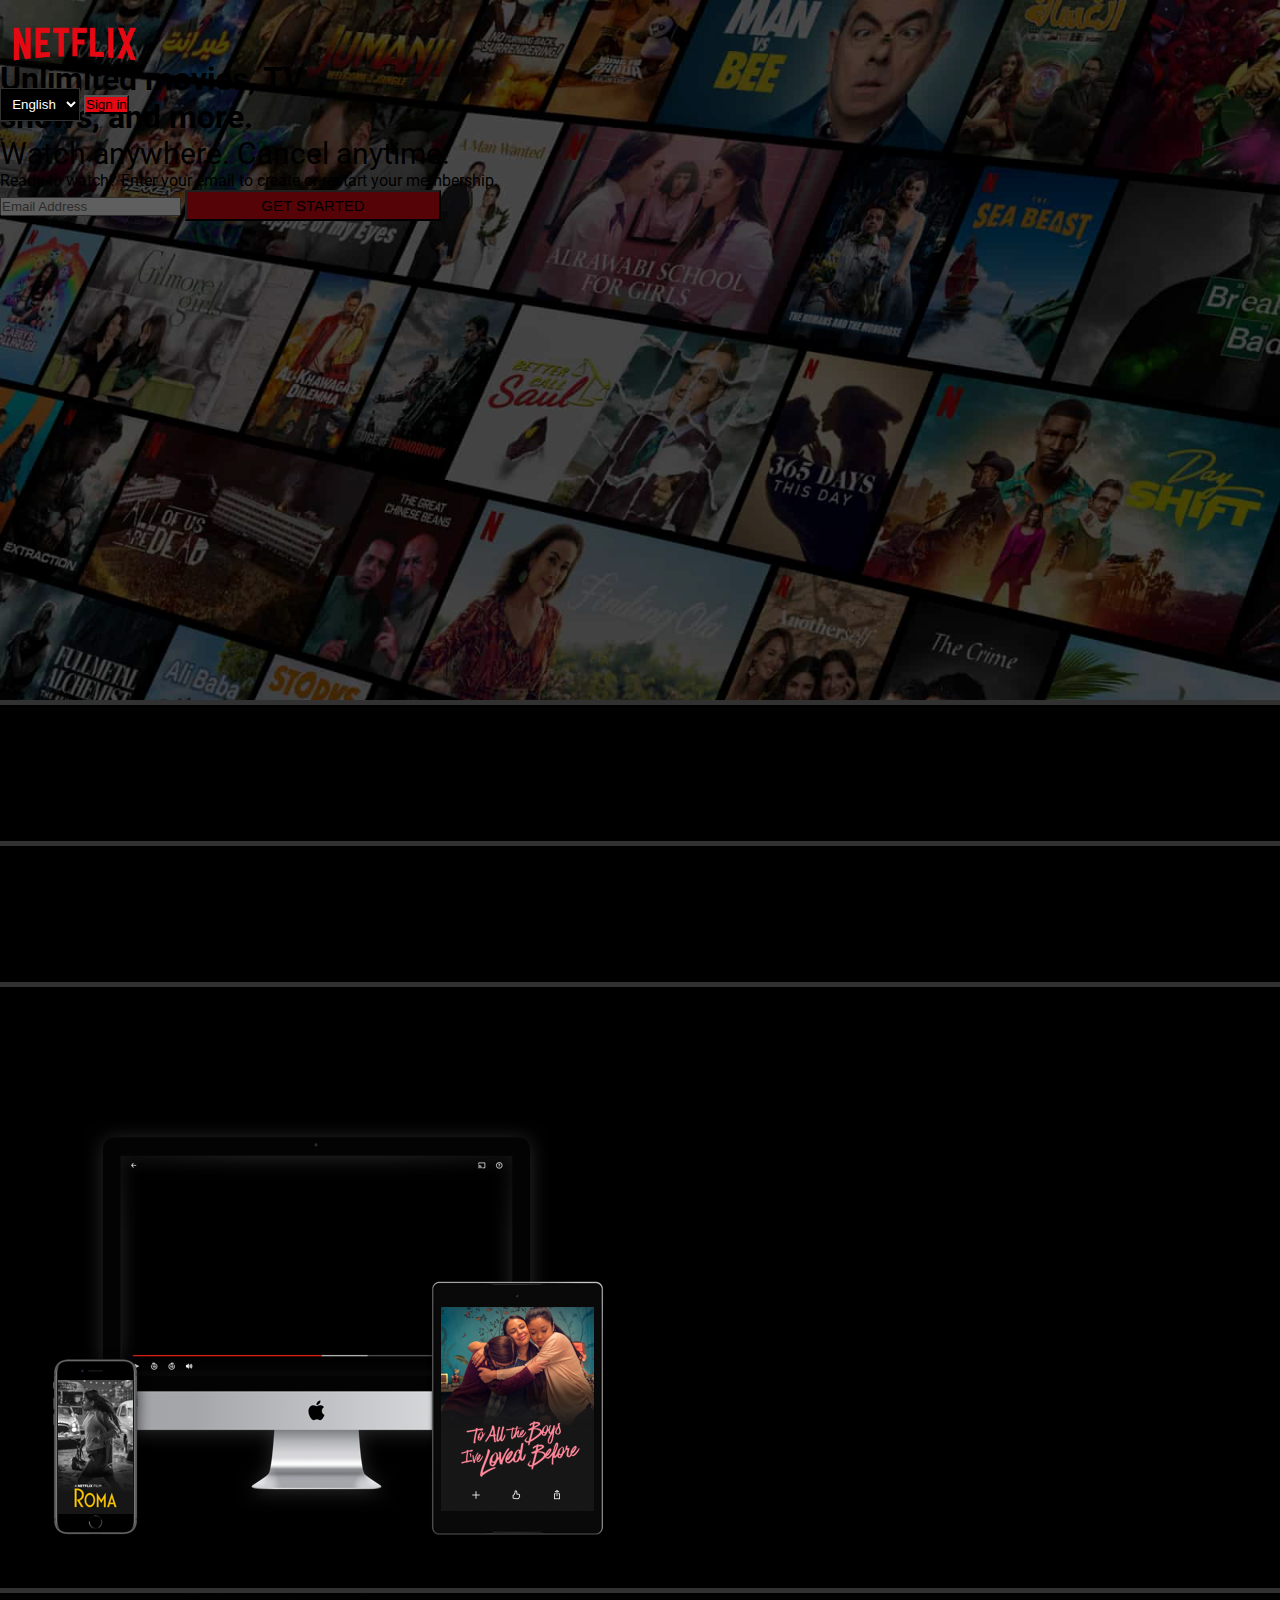
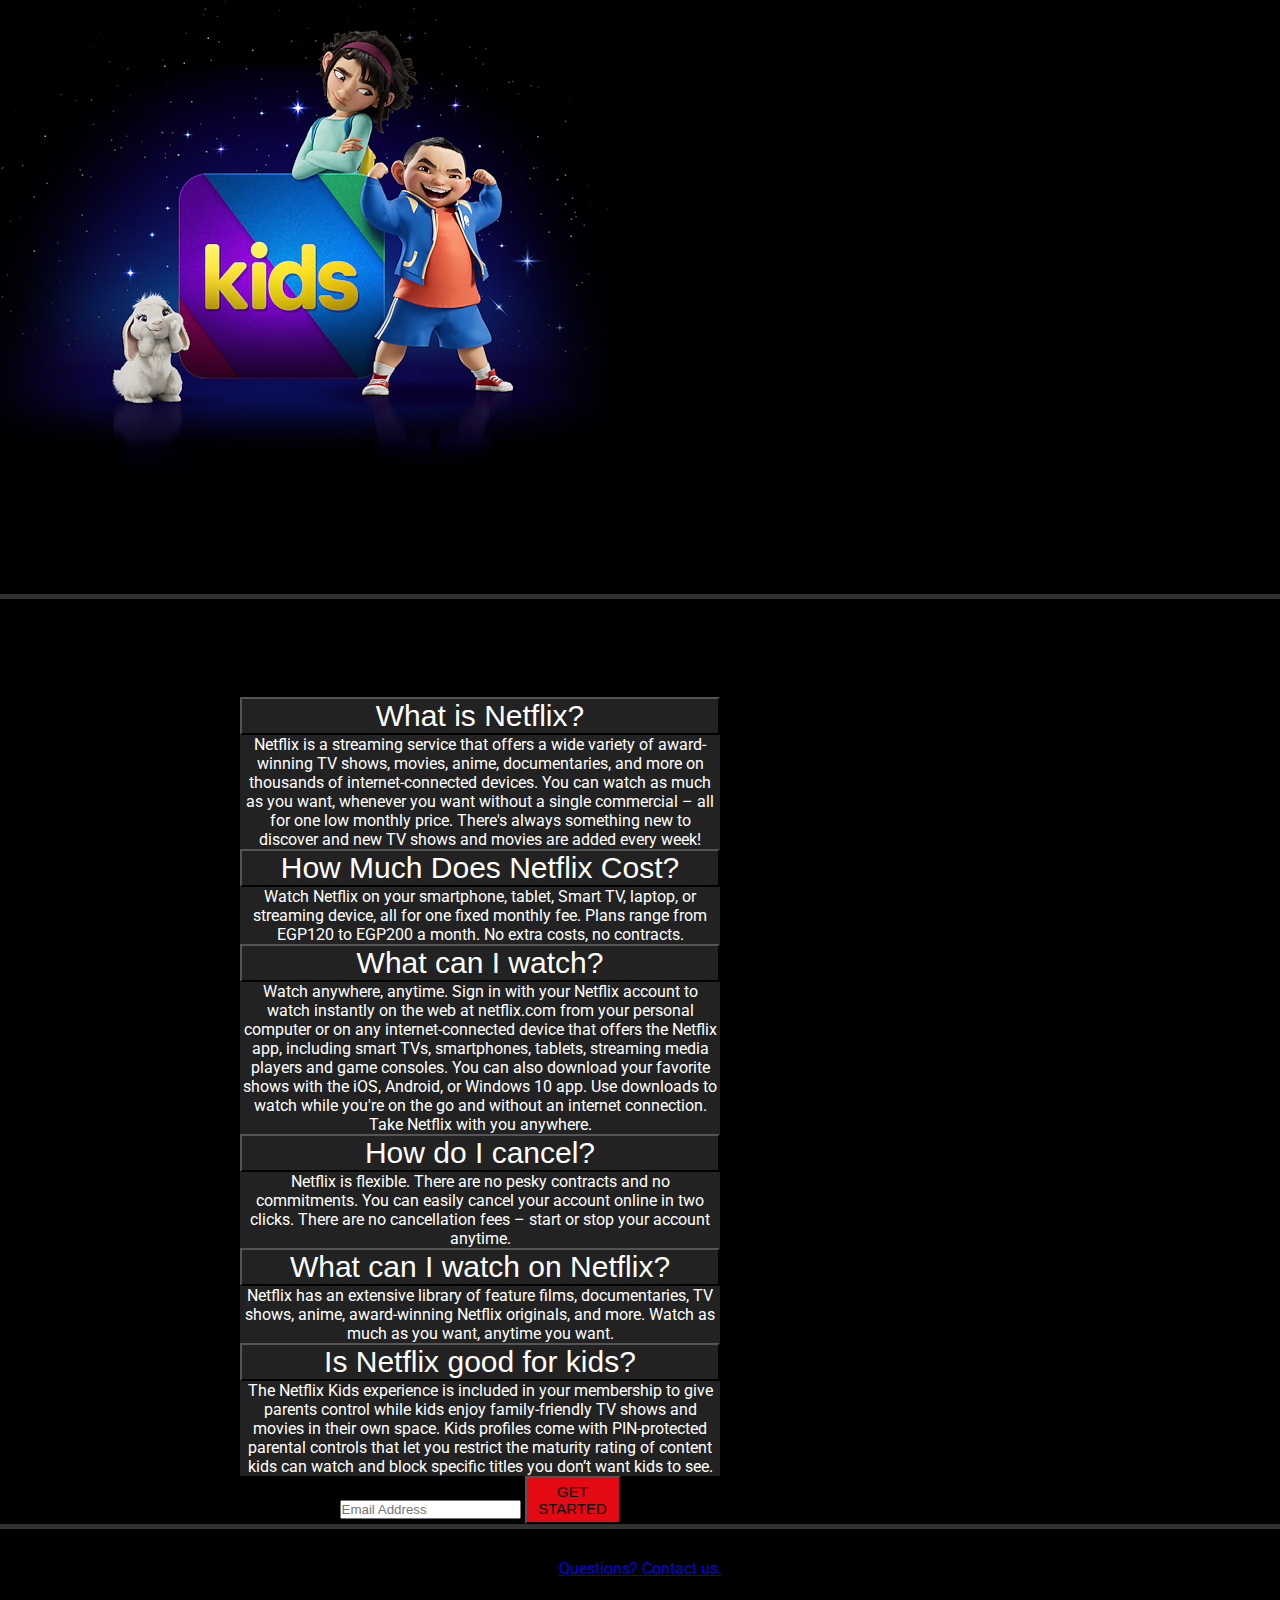
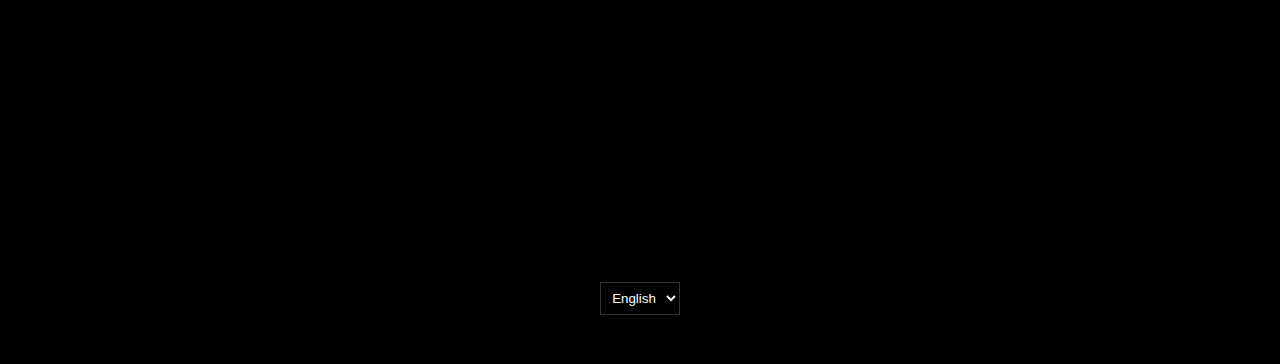
==== index.html @ c43eadc7 "Netflix" ====
<!DOCTYPE html>
<html lang="en">

<head>
    <meta charset="UTF-8">
    <meta http-equiv="X-UA-Compatible" content="IE=edge">
    <meta name="viewport" content="width=device-width, initial-scale=1.0">
    <title>Netflix</title>
    <link rel="stylesheet" href="https://cdn.jsdelivr.net/npm/bootstrap@4.6.2/dist/css/bootstrap.min.css"
        integrity="sha384-xOolHFLEh07PJGoPkLv1IbcEPTNtaed2xpHsD9ESMhqIYd0nLMwNLD69Npy4HI+N" crossorigin="anonymous">
    <link rel="stylesheet" href="css/main.css">
    <link rel="stylesheet" href="style.css">
    <link rel="shortcut icon" href="netflix_logo_icon_170919.ico" type="image/x-icon">
    <link rel="stylesheet" href="https://cdn.jsdelivr.net/npm/bootstrap@5.2.0/dist/css/bootstrap.min.css"
        integrity="sha384-gH2yIJqKdNHPEq0n4Mqa/HGKIhSkIHeL5AyhkYV8i59U5AR6csBvApHHNl/vI1Bx" crossorigin="anonymous">
</head>

<body>
    <header class="bg-transparent">
        <nav class="navbar nav h-100 d-flex">
            <a href="index.html"><img src="assets/netflix_PNG32.png" class="navbar-brand nav-item" alt=""></a>
            <div class="list d-flex">
                <select class="ui-select medium m-2" id="lang-switcher-header-select" tabindex="0"
                    placeholder="lang-switcher">
                    <option value="/eg/" data-language="ar" data-country="EG" lang="ar">العربية</option>
                    <option selected="" value="/eg-en/" data-language="en" data-country="EG" lang="en">English</option>
                </select>
                <button class="btn btn-danger red h-25 mt-2">Sign in</button>
            </div>
        </nav>
    </header>
    <section class="d-flex first align-content-center justify-content-center align-items-center">
        <div class="dim"></div>
        <div class="container position-absolute mt-5 w-100 justify-content-center align-items-center">
            <h1 class="text-white display-4 m-auto  text-center col-8">
                Unlimited movies, TV <br> shows, and more.
            </h1>
            <p class="text-white text m-auto text-center col-8">Watch anywhere. Cancel anytime.</p>
            <p class="text-white mt-5 text-center">Ready to watch? Enter your email to create or restart your
                membership.</p>
            <form action="signup.html" class="form-check d-flex w-50 m-auto">
                <input type="search" class="input-group w-75 p-3 m-auto" placeholder="Email Address" required>
                <button class="btn red btn2 search btn-danger w-25 text-center">GET STARTED</button>
            </form>
        </div>
    </section>
    <section class="d-flex sec second align-content-center justify-content-center align-items-center">
        <div class="d-flex child align-items-center">
            <div class="m-5">
                <h1 class="text-white display-4">Enjoy on your TV.</h1>
                <p class="text-white">Watch on Smart TVs, Playstation, Xbox, Chromecast, Apple TV, Blu-ray players, and
                    more.</p>
            </div>
            <div class="container video w-50">
                <video class="our-story-card-video position-absolute m-auto" data-uia="our-story-card-video" autoplay=""
                    playsinline="" muted="" loop="">
                    <source
                        src="https://assets.nflxext.com/ffe/siteui/acquisition/ourStory/fuji/desktop/video-tv-0819.m4v"
                        type="video/mp4">
                </video>
                <img class="m-auto img-fluid position-relative"
                    src="https://assets.nflxext.com/ffe/siteui/acquisition/ourStory/fuji/desktop/tv.png"
                    class="img-fluid position-relative" alt="">
            </div>
        </div>
    </section>
    <section class="d-flex sec align-content-center justify-content-center align-items-center">
        <img class="img-fluid"
            src="https://assets.nflxext.com/ffe/siteui/acquisition/ourStory/fuji/desktop/mobile-0819.jpg" alt="">
        <div class="sec">
            <h1 class="text-white">Download your shows to watch offline.</h1>
            <p class="text-white">Save your favorites easily and always have something to watch.</p>
        </div>
    </section>
    <section class="d-flex sec align-content-center justify-content-center align-items-center">
        <div>
            <h1 class="text-white">Watch everywhere.</h1>
            <p class="text-white">Stream unlimited movies and TV shows on your phone, tablet, laptop, and TV without
                paying more.</p>
        </div>
        <img src="/assets/device-pile.png" alt="" class="img-fluid">
    </section>
    <section class="d-flex sec align-content-center justify-content-center align-items-center">
        <img src="/assets/AAAABfpnX3dbgjZ-Je8Ax3xn0kXehZm_5L6-xe6YSTq_ucht9TI5jwDMqusWZKNYT8DfGudD0_wWVVTFLiN2_kaQJumz2iivUWbIbAtF.png"
            alt="" class="img-fluid">
        <div>
            <h1 class="text-white">Create profiles for kids.</h1>
            <p class="text-white">Send kids on adventures with their favorite characters in a space made just for
                them—free with your membership.</p>
        </div>
    </section>
    <section class="d-flex sec acc flex-column align-content-center justify-content-center align-items-center">
        <h1 class="text-center mt-5 text-white">Frequently Asked Questions</h1>
        <div class="accordion mt-5 accordion-flush" id="accordionFlushExample">
            <div class="accordion-item">
                <h2 class="accordion-header" id="flush-headingOne">
                    <button class="accordion-button collapsed" type="button" data-bs-toggle="collapse"
                        data-bs-target="#flush-collapseOne" aria-expanded="false" aria-controls="flush-collapseOne">
                        What is Netflix?
                    </button>
                </h2>
                <div id="flush-collapseOne" class="accordion-collapse collapse" aria-labelledby="flush-headingOne"
                    data-bs-parent="#accordionFlushExample">
                    <div class="accordion-body">Netflix is a streaming service that offers a wide variety of award-winning TV shows, movies, anime, documentaries, and more on thousands of internet-connected devices.

                        You can watch as much as you want, whenever you want without a single commercial – all for one low monthly price. There's always something new to discover and new TV shows and movies are added every week!</div>
                </div>
            </div>
            <div class="accordion-item">
                <h2 class="accordion-header" id="flush-headingTwo">
                    <button class="accordion-button collapsed" type="button" data-bs-toggle="collapse"
                        data-bs-target="#flush-collapseTwo" aria-expanded="false" aria-controls="flush-collapseTwo">
                    How Much Does Netflix Cost?
                    </button>
                </h2>
                <div id="flush-collapseTwo" class="accordion-collapse collapse" aria-labelledby="flush-headingTwo"
                    data-bs-parent="#accordionFlushExample">
                    <div class="accordion-body">Watch Netflix on your smartphone, tablet, Smart TV, laptop, or streaming device, all for one fixed monthly fee. Plans range from EGP120 to EGP200 a month. No extra costs, no contracts.</div>
                </div>
            </div>
            <div class="accordion-item">
                <h2 class="accordion-header" id="flush-headingThree">
                    <button class="accordion-button collapsed" type="button" data-bs-toggle="collapse"
                        data-bs-target="#flush-collapseThree" aria-expanded="false" aria-controls="flush-collapseThree">
                        What can I watch?
                    </button>
                </h2>
                <div id="flush-collapseThree" class="accordion-collapse collapse" aria-labelledby="flush-headingThree"
                    data-bs-parent="#accordionFlushExample">
                    <div class="accordion-body">Watch anywhere, anytime. Sign in with your Netflix account to watch instantly on the web at netflix.com from your personal computer or on any internet-connected device that offers the Netflix app, including smart TVs, smartphones, tablets, streaming media players and game consoles.

                        You can also download your favorite shows with the iOS, Android, or Windows 10 app. Use downloads to watch while you're on the go and without an internet connection. Take Netflix with you anywhere.</div>
                </div>
            </div>
            <div class="accordion-item">
                <h2 class="accordion-header" id="flush-headingThree">
                    <button class="accordion-button collapsed" type="button" data-bs-toggle="collapse"
                        data-bs-target="#flush-collapseThree" aria-expanded="false" aria-controls="flush-collapseThree">
                    How do I cancel?
                    </button>
                </h2>
                <div id="flush-collapseThree" class="accordion-collapse collapse" aria-labelledby="flush-headingThree"
                    data-bs-parent="#accordionFlushExample">
                    <div class="accordion-body">Netflix is flexible. There are no pesky contracts and no commitments. You can easily cancel your account online in two clicks. There are no cancellation fees – start or stop your account anytime.</div>
            </div>
        </div>
        <div class="accordion-item">
            <h2 class="accordion-header" id="flush-headingThree">
                <button class="accordion-button collapsed" type="button" data-bs-toggle="collapse"
                    data-bs-target="#flush-collapseThree" aria-expanded="false" aria-controls="flush-collapseThree">
                What can I watch on Netflix?
                </button>
            </h2>
            <div id="flush-collapseThree" class="accordion-collapse collapse" aria-labelledby="flush-headingThree"
                data-bs-parent="#accordionFlushExample">
                <div class="accordion-body">Netflix has an extensive library of feature films, documentaries, TV shows, anime, award-winning Netflix originals, and more. Watch as much as you want, anytime you want.</div>
    </div>
</div>
<div class="accordion-item">
    <h2 class="accordion-header" id="flush-headingThree">
        <button class="accordion-button collapsed" type="button" data-bs-toggle="collapse"
            data-bs-target="#flush-collapseThree" aria-expanded="false" aria-controls="flush-collapseThree">
        Is Netflix good for kids?
        </button>
    </h2>
    <div id="flush-collapseThree" class="accordion-collapse collapse" aria-labelledby="flush-headingThree"
        data-bs-parent="#accordionFlushExample">
        <div class="accordion-body">The Netflix Kids experience is included in your membership to give parents control while kids enjoy family-friendly TV shows and movies in their own space.

            Kids profiles come with PIN-protected parental controls that let you restrict the maturity rating of content kids can watch and block specific titles you don’t want kids to see.</div>
    </div>
    <div class="mt-5 mb-5">
    <form action="#" class="form-check d-flex w-100 m-auto">
        <input type="search" class="input-group w-100 p-3 m-auto" placeholder="Email Address">
        <button class="btn red btn2 search btn-danger w-50 text-center">GET STARTED</button>
    </form>    </div>
</section>
<footer class="d-flex m-0 row justify-content-center align-items-center align-content-center">
        <a href="#" class="mt-5 text-white text-decoration-none text-center">Questions? Contact us.</a>
        <div class="d-flex flex-row justify-content-center align-items-center align-content-center mt-5">
        <div class="overflow-hidden">
            <ul class="text-white">
                <li>FAQ</li>
                <li>Investor Relation</li>
                <li>Privacy</li>
                <li>Speed Test</li>
            </ul>
        </div>
        <div>
            <ul class="text-white">
                <li>FAQ</li>
                <li>Investor Relation</li>
                <li>Privacy</li>
                <li>Speed Test</li>
            </ul>
        </div>
        <div>
            <ul class="text-white">
                <li>FAQ</li>
                <li>Investor Relation</li>
                <li>Privacy</li>
                <li>Speed Test</li>
            </ul>
        </div>
        <div>
            <ul class="text-white">
                <li>FAQ</li>
                <li>Investor Relation</li>
                <li>Privacy</li>
                <li>Speed Test</li>
            </ul>
        </div>
    </div>
    <div class="mx-5">
        <select class="ui-select medium m-2" id="lang-switcher-header-select" tabindex="0"
        placeholder="lang-switcher">
        <option value="/eg/" data-language="ar" data-country="EG" lang="ar">العربية</option>
        <option selected="" value="/eg-en/" data-language="en" data-country="EG" lang="en">English</option>
    </select>
    
        <p>Netflix Egypt</p>
    </div>

</footer>
    <script src="https://cdn.jsdelivr.net/npm/jquery@3.5.1/dist/jquery.slim.min.js"
        integrity="sha384-DfXdz2htPH0lsSSs5nCTpuj/zy4C+OGpamoFVy38MVBnE+IbbVYUew+OrCXaRkfj"
        crossorigin="anonymous"></script>
    <script src="https://cdn.jsdelivr.net/npm/popper.js@1.16.1/dist/umd/popper.min.js"
        integrity="sha384-9/reFTGAW83EW2RDu2S0VKaIzap3H66lZH81PoYlFhbGU+6BZp6G7niu735Sk7lN"
        crossorigin="anonymous"></script>
    <script src="https://cdn.jsdelivr.net/npm/bootstrap@5.2.0/dist/js/bootstrap.min.js"></script>
    <script src="https://cdn.jsdelivr.net/npm/bootstrap@4.6.2/dist/js/bootstrap.min.js"
        integrity="sha384-+sLIOodYLS7CIrQpBjl+C7nPvqq+FbNUBDunl/OZv93DB7Ln/533i8e/mZXLi/P+"
        crossorigin="anonymous"></script>
</body>

</html>
---- css/main.css ----
@import url('https://fonts.googleapis.com/css2?family=Roboto:wght@500&display=swap');
*{
    margin: 0;
    padding: 0;
}
body{
    background-color: black !important;
    font-family: 'Roboto', sans-serif;}
header{
    width: 100%;
    height: 50px;
    position: absolute !important;
    z-index: 1;
}
nav{
    height: 100% !important;
    width: 100%;
    position: absolute !important;
}
.navbar-brand{
    max-width: 150px !important;
}
.first{
    background-image: url("/assets/EG-en-20220822-popsignuptwoweeks-perspective_alpha_website_small.jpg") !important;
    background-size: cover !important;
    background-attachment:fixed !important;
    height: 700px !important;
    width: 100% !important;
    position: relative !important;
    border-bottom: solid 2px rgb(29, 29, 29);
}
section{
    border-bottom: 5px solid rgb(49, 49, 49) !important;

}
.ui-select{
    background-color: black !important;
    text-align: center;
    color: white;
    padding: 7px;
    border: 1px solid rgb(49, 49, 49);
}
.dim{
    background-color: rgba(0, 0, 0, 0.628) !important;
    width: 100% ;
    height: 100%;
    position: absolute;
}
.text{
    font-size: 30px;
}
.search{
    font-size: 15px;
    padding: 5px;
    width: 20%;
}
.red{
    background-color: #e50914;
}
.btn-danger{
    background-color: #e50914 !important; 
}
footer{
    overflow: hidden !important;
}
footer ul{
    overflow: hidden !important;
}
.our-story-card-video{
    margin: 0 auto;
    position: absolute;
    display: flex !important;
    justify-self: center !important;
    align-self: center !important;
    width: 43%;
    height: 45%;
}
@media (max-width:850px) {
    /* .first{
        flex-direction: column;
        font-size: 10px !important;
    } */
    .first h1{
        font-size: 25px !important;
        width: 100% !important;
    }
    .btn2{
        font-size: 10px !important;
        width: 60px !important;
    }
    form{
        font-size: 10px !important;
    }
    .child{
        display: flex !important;
        flex-direction: column !important;
        width: 100%;
    }
    .img-fluid{
        max-width: 200px !important;
    }
    .our-story-card-video{
        height: auto;
    }
    .second{
        display: flex;
        flex-direction: column !important;
        font-size: 20px !important;
    }
    .display-4{
        font-size: 20px !important;
    }
    .sec{
        padding: 10px;
        flex-direction: column;
        text-align: center;
    }
    .sec h1{
        font-size: 20px !important;
    }
    .sec p{
        font-size: 10px !important;
    }
    .accordion-button{
        font-size: 10px !important;
        width: 100% !important;

    }
    .accordion{
        font-size: 10px !important;
        width: 100% !important;
    }
    .accordion-header,.accordion-item{
        font-size: 10px !important;
    }
    .acc{
        width: 100% !important;
    }
    footer{
        overflow: hidden !important;
        margin: 0 !important;
    }
}
.accordion{
    width: 75% !important;
    background-color: black !important;
}
.accordion-item{
    width: 50% !important;
    text-align: center !important;
    margin: auto !important;
    background-color: black !important;
}
.accordion-header{
    background-color: black !important;
}
.accordion-button{
    background-color: rgb(34, 34, 34) !important;
    color: white !important;
    font-size: 30px !important;
    width: 100% !important;
}
.accordion-body{
    color: white !important;
    background-color: rgb(34, 34, 34) !important;
}
.h25{
    height: 100px !important;
    position: relative !important;
}
.firstx{
    background-size: cover !important;
    background-attachment:fixed !important;
    width: 100% !important;
    height: 530px !important;
    position: relative !important;
    border-bottom: solid 2px rgb(29, 29, 29);  
}
.display-6{
    font-size: 20px !important;
}
.display-7{
    font-size: 18px !important;
}
.next{
    font-size: 30px !important;
}
.payment{
    font-size: 30px !important;
}
.payment input{
    padding: 15px !important;
    margin: 10px;
    font-size: 17px !important;
}
.display-8{
    font-size: 10px !important;
}

img {
    max-width: 100%;
  }
  
  h1 {
    padding-top: 60px;  
  }
  
  .wrapper {
    margin: 0;
    padding: 0;
  }
  
  /* HEADER */
  header {
    padding: 20px 20px 0 20px;
    position: fixed;
    top: 0;
    display: grid;  
    grid-gap:5px;
    grid-template-columns: 1fr 4fr 1fr;
    grid-template-areas: 
     "nt mn mn sb . . . "; 
    background-color: var(--primary);
    width: 100%;
    margin-bottom: 0px;  
  }
  
  .netflixLogo {
    grid-area: nt;
    object-fit: cover;
    width: 100px;
    max-height: 100%;
    
    padding-left: 30px;
    padding-top: 0px;  
  }
  
  .netflixLogo img {  
    height: 35px;     
  }
  
  #logo {
    color: #E50914;  
    margin: 0; 
    padding: 0; 
  }
  
  
  .main-nav {
    grid-area: mn;
    padding: 0 30px 0 20px;
  }
  
  .main-nav a {
    color: var(--light);
    text-decoration: none;
    margin: 5px;  
  }
  
  .main-nav a:hover {
    color: var(--dark);
  }
  
  .sub-nav {
    grid-area: sb;
    padding: 0 40px 0 40px;
  }
  
  .sub-nav a {
    color: var(--light);
    text-decoration: none;
    margin: 5px;
  }
  
  .sub-nav a:hover {
    color: var(--dark);
  }
  
  
  /* MAIN CONTIANER */
  .main-container {
    padding: 50px;
  }
  
  .box {
    display: grid;
    grid-gap: 20px;
    grid-template-columns: repeat(6, minmax(100px, 1fr));
  }
  
  .box a {
    transition: transform .3s;  
  }
  
  .box a:hover {
    transition: transform .3s;
    -ms-transform: scale(1.4);
    -webkit-transform: scale(1.4);  
    transform: scale(1.4);
  }
  
  .box img {
    border-radius: 2px;
  }
  
  /* LINKS */
  .link {
    padding: 50px;
  }
  
  .sub-links ul {
    list-style: none;
    padding: 0;
    display: grid;
    grid-gap: 20px;
    grid-template-columns: repeat(4, 1fr);
  }
  
  .sub-links a {
    color: var(--dark);
    text-decoration: none;
  }
  
  .sub-links a:hover {
    color: var(--dark);
    text-decoration: underline;
  }
  
  .logos a{
    padding: 10px;
  }
  
  .logo {
    color: var(--dark);
  }
  
  
  /* FOOTER */
  footer {
    padding: 20px;
    text-align: center;
    color: var(--dark);
    margin: 10px;
  }
  
  /* MEDIA QUERIES */
  
  @media(max-width: 900px) {
  
    header {
      display: grid;
      grid-gap: 20px;
      grid-template-columns: repeat(2, 1fr);
      grid-template-areas: 
      "nt nt nt  .  .  . sb . . . "
      "mn mn mn mn mn mn  mn mn mn mn";
    }
  
    .box {
      display: grid;
      grid-gap: 20px;
      grid-template-columns: repeat(4, minmax(100px, 1fr));
    }
  
  }
  
  @media(max-width: 700px) {
  
    header {
      display: grid;
      grid-gap: 20px;
      grid-template-columns: repeat(2, 1fr);
      grid-template-areas: 
      "nt nt nt  .  .  . sb . . . "
      "mn mn mn mn mn mn  mn mn mn mn";
    }
  
    .box {
      display: grid;
      grid-gap: 20px;
      grid-template-columns: repeat(3, minmax(100px, 1fr));
    }
  
    .sub-links ul {
      display: grid;
      grid-gap: 20px;
      grid-template-columns: repeat(3, 1fr);
    }
     
  }
  
  @media(max-width: 500px) {
  
    .wrapper {
      font-size: 15px;
    }
  
    header {
      margin: 0;
      padding: 20px 0 0 0;
      position: static;
      display: grid;
      grid-gap: 20px;
      grid-template-columns: repeat(1, 1fr);
      grid-template-areas: 
      "nt"    
      "mn"
      "sb";
      text-align: center;
    }
  
    .netflixLogo {
      max-width: 100%;
      margin: auto;
      padding-right: 20px;
    }
  
    .main-nav {
      display: grid;
      grid-gap: 0px;
      grid-template-columns: repeat(1, 1fr);
      text-align: center;
    }
  
    h1 {
      text-align: center;
      font-size: 18px;
    }
  
   
  
    .box {
      display: grid;
      grid-gap: 20px;
      grid-template-columns: repeat(1, 1fr);
      text-align: center;    
    }
  
    .box a:hover {
      transition: transform .3s;
      -ms-transform: scale(1);
      -webkit-transform: scale(1);  
      transform: scale(1.2);
    }
  
    .logos {
      display: grid;
      grid-gap: 20px;
      grid-template-columns: repeat(2, 1fr);
      text-align: center;
    }
  
    .sub-links ul {
      display: grid;
      grid-gap: 20px;
      grid-template-columns: repeat(1, 1fr);
      text-align: center;
      font-size: 15px;
    }  
}
.bg-black2{
    background-color: rgb(19, 19, 19) !important;
}
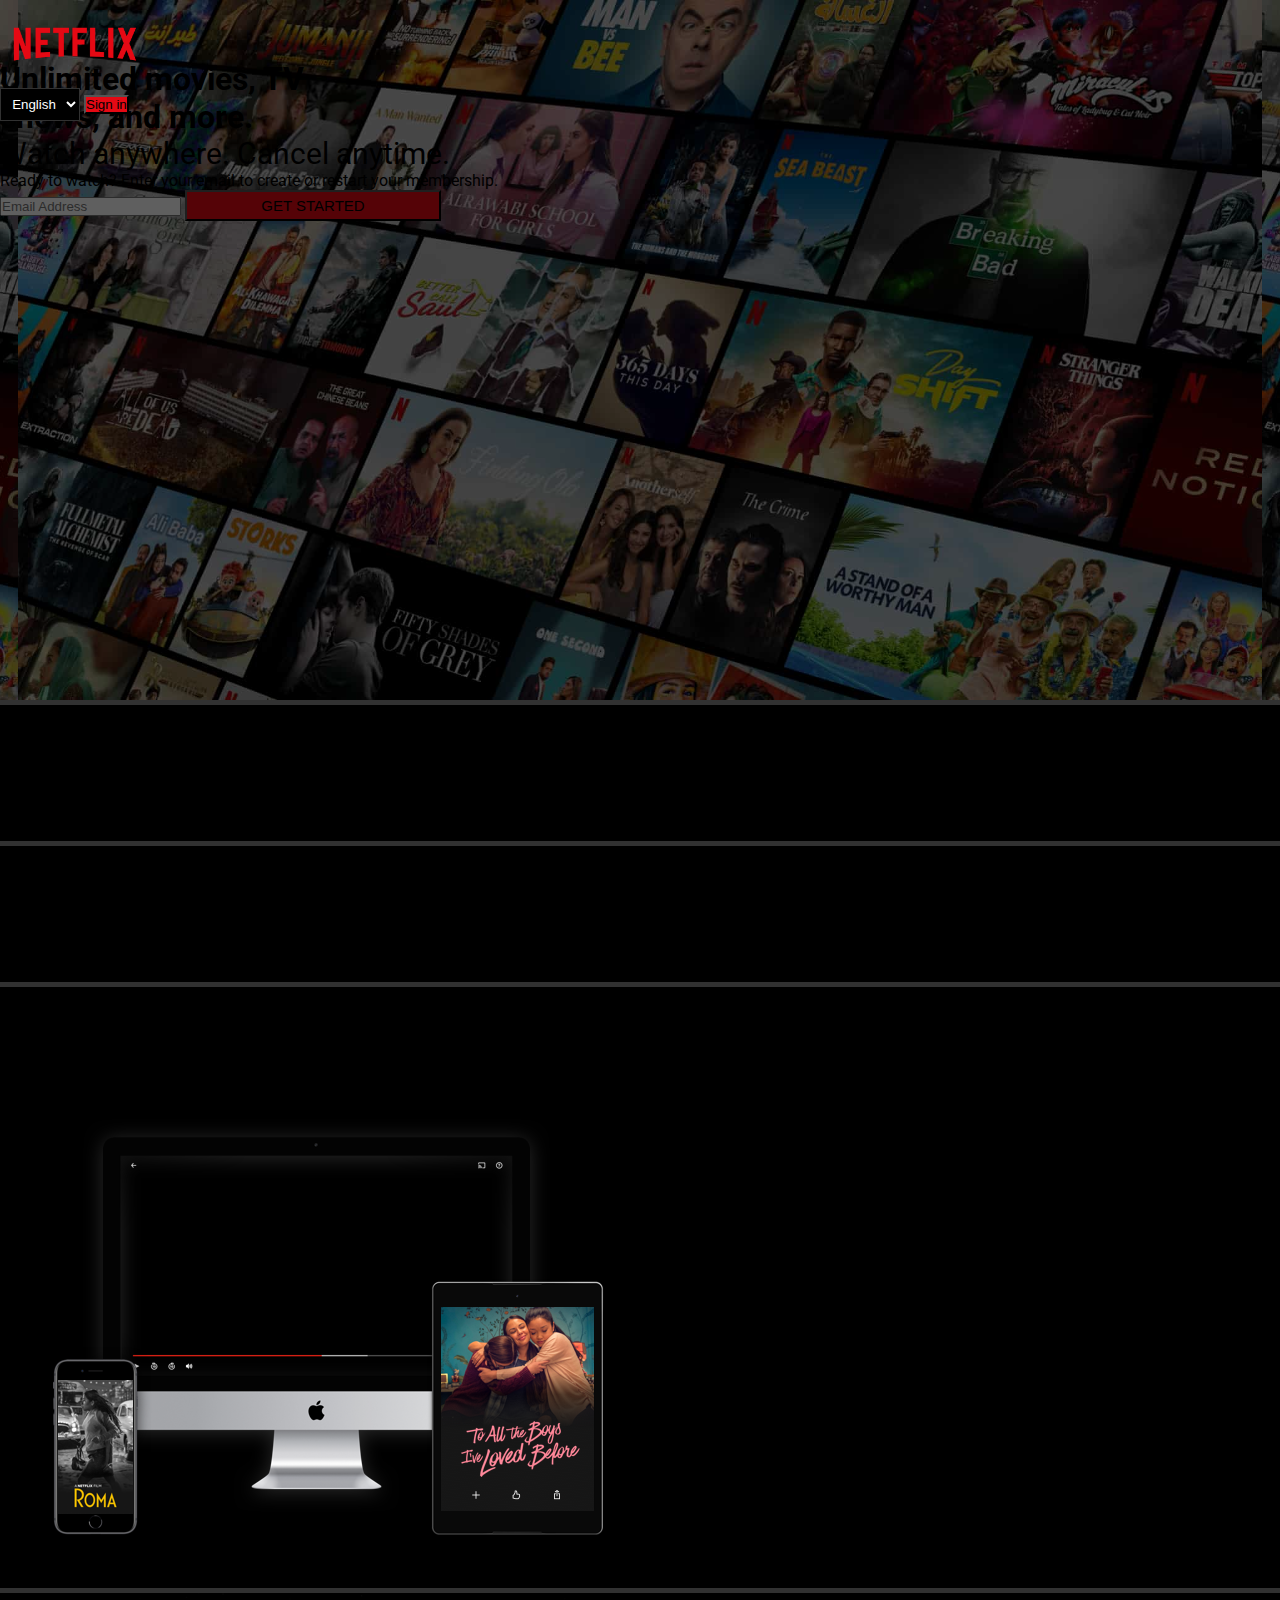
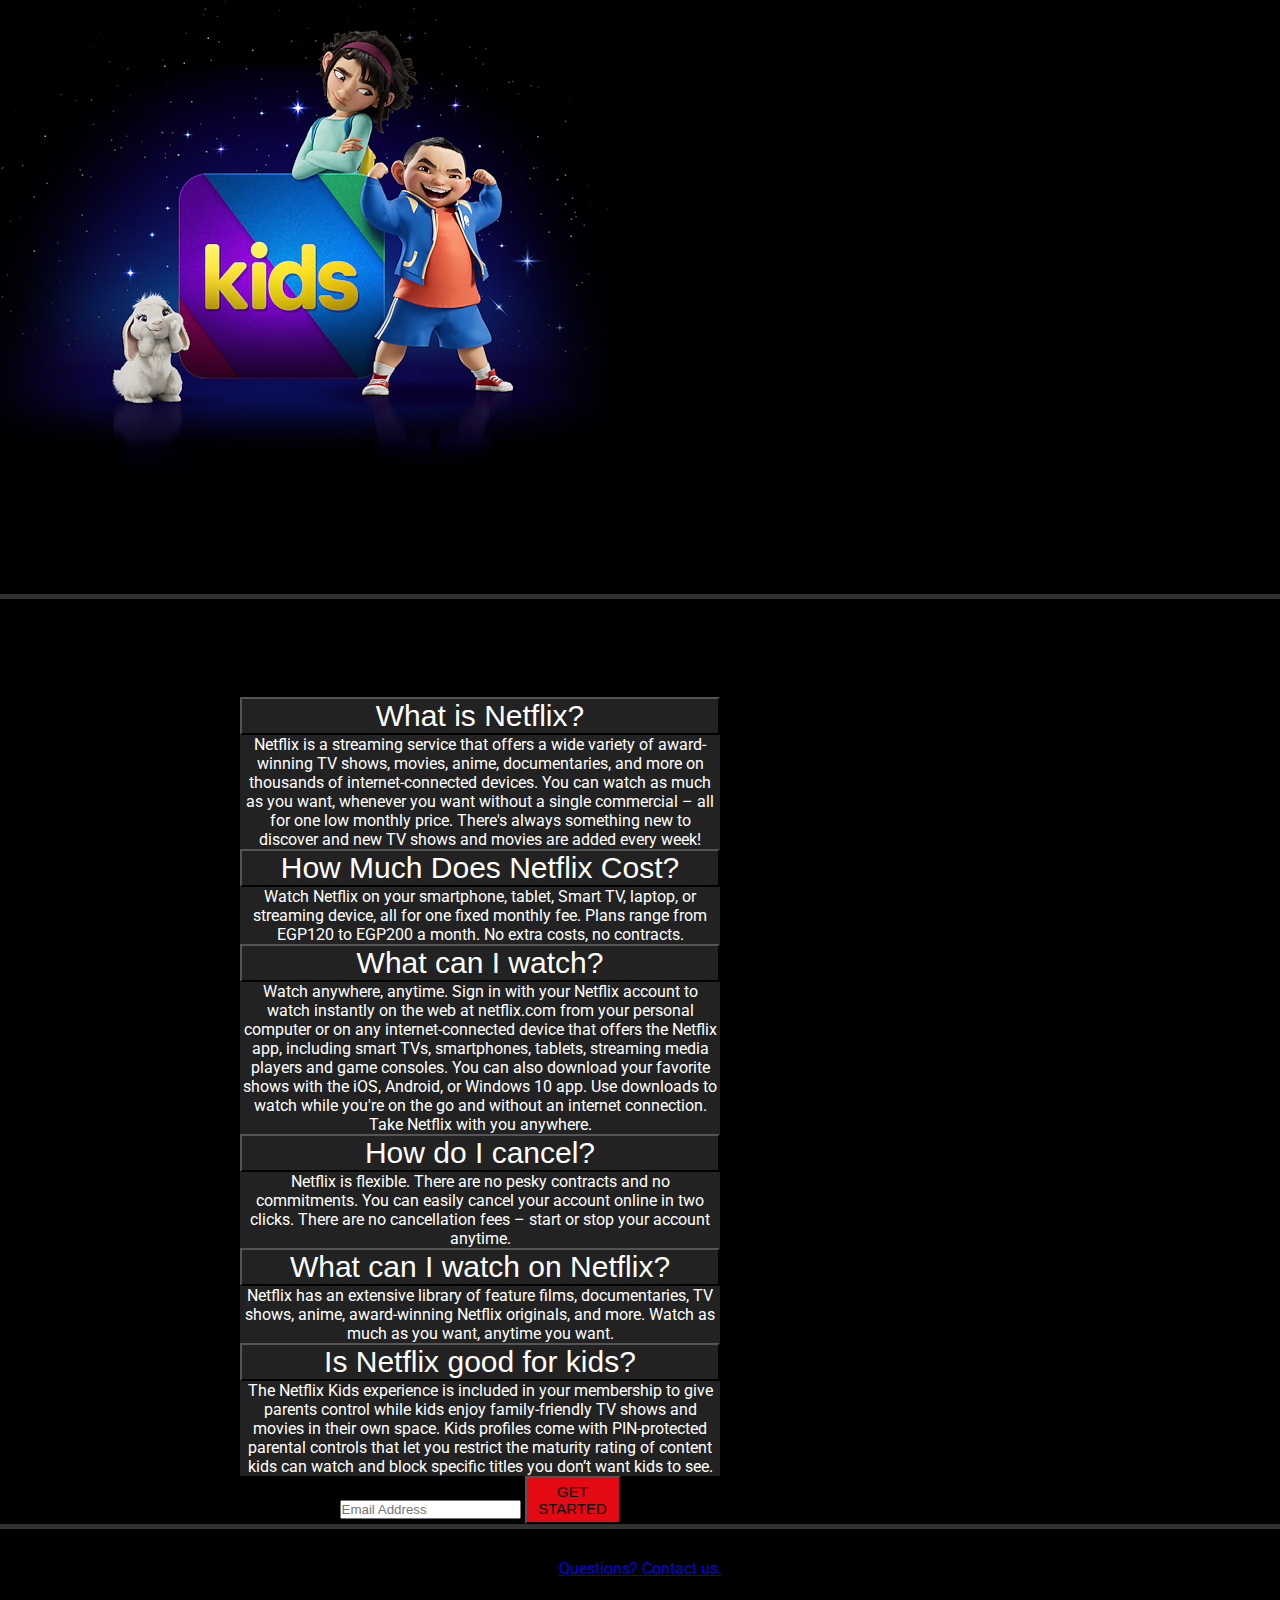
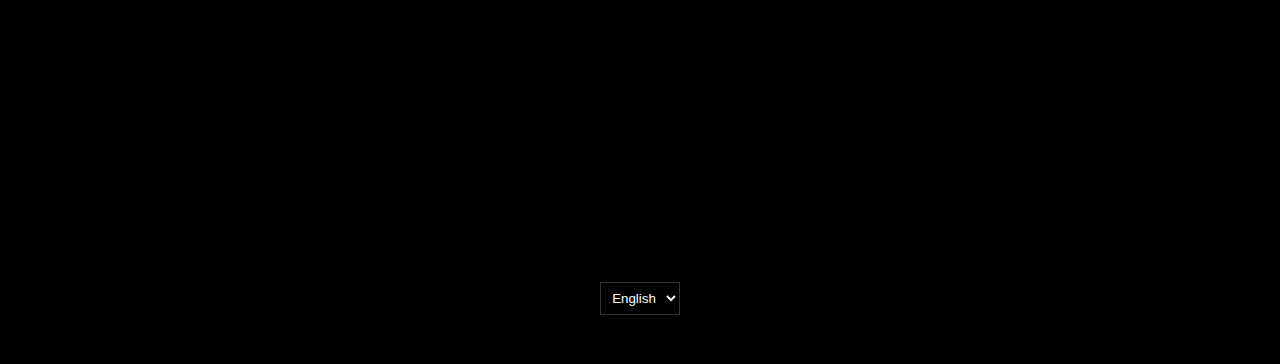
==== commit 7b14dd2b: "n" ====
--- a/index.html
+++ b/index.html
@@ -40,7 +40,7 @@
                 membership.</p>
             <form action="signup.html" class="form-check d-flex w-50 m-auto">
                 <input type="search" class="input-group w-75 p-3 m-auto" placeholder="Email Address" required>
-                <button class="btn red btn2 search btn-danger w-25 text-center">GET STARTED</button>
+                <button class="btn red btn2 search btn-danger w-50 text-center">GET STARTED</button>
             </form>
         </div>
     </section>
--- a/css/main.css
+++ b/css/main.css
@@ -22,10 +22,10 @@
 }
 .first{
     background-image: url("/assets/EG-en-20220822-popsignuptwoweeks-perspective_alpha_website_small.jpg") !important;
-    background-size: cover !important;
-    background-attachment:fixed !important;
     height: 700px !important;
     width: 100% !important;
+    background-position: center !important;
+    background-size: contain;
     position: relative !important;
     border-bottom: solid 2px rgb(29, 29, 29);
 }
@@ -75,18 +75,16 @@
     width: 43%;
     height: 45%;
 }
-@media (max-width:850px) {
-    /* .first{
-        flex-direction: column;
-        font-size: 10px !important;
-    } */
+@media (max-width:950px) {
+
     .first h1{
         font-size: 25px !important;
         width: 100% !important;
     }
     .btn2{
-        font-size: 10px !important;
-        width: 60px !important;
+        font-size: 6px !important;
+        padding: 15px !important;
+        text-align: center !important;
     }
     form{
         font-size: 10px !important;
@@ -139,6 +137,9 @@
     footer{
         overflow: hidden !important;
         margin: 0 !important;
+    }
+    .accordion{
+      width: 100% !important;
     }
 }
 .accordion{
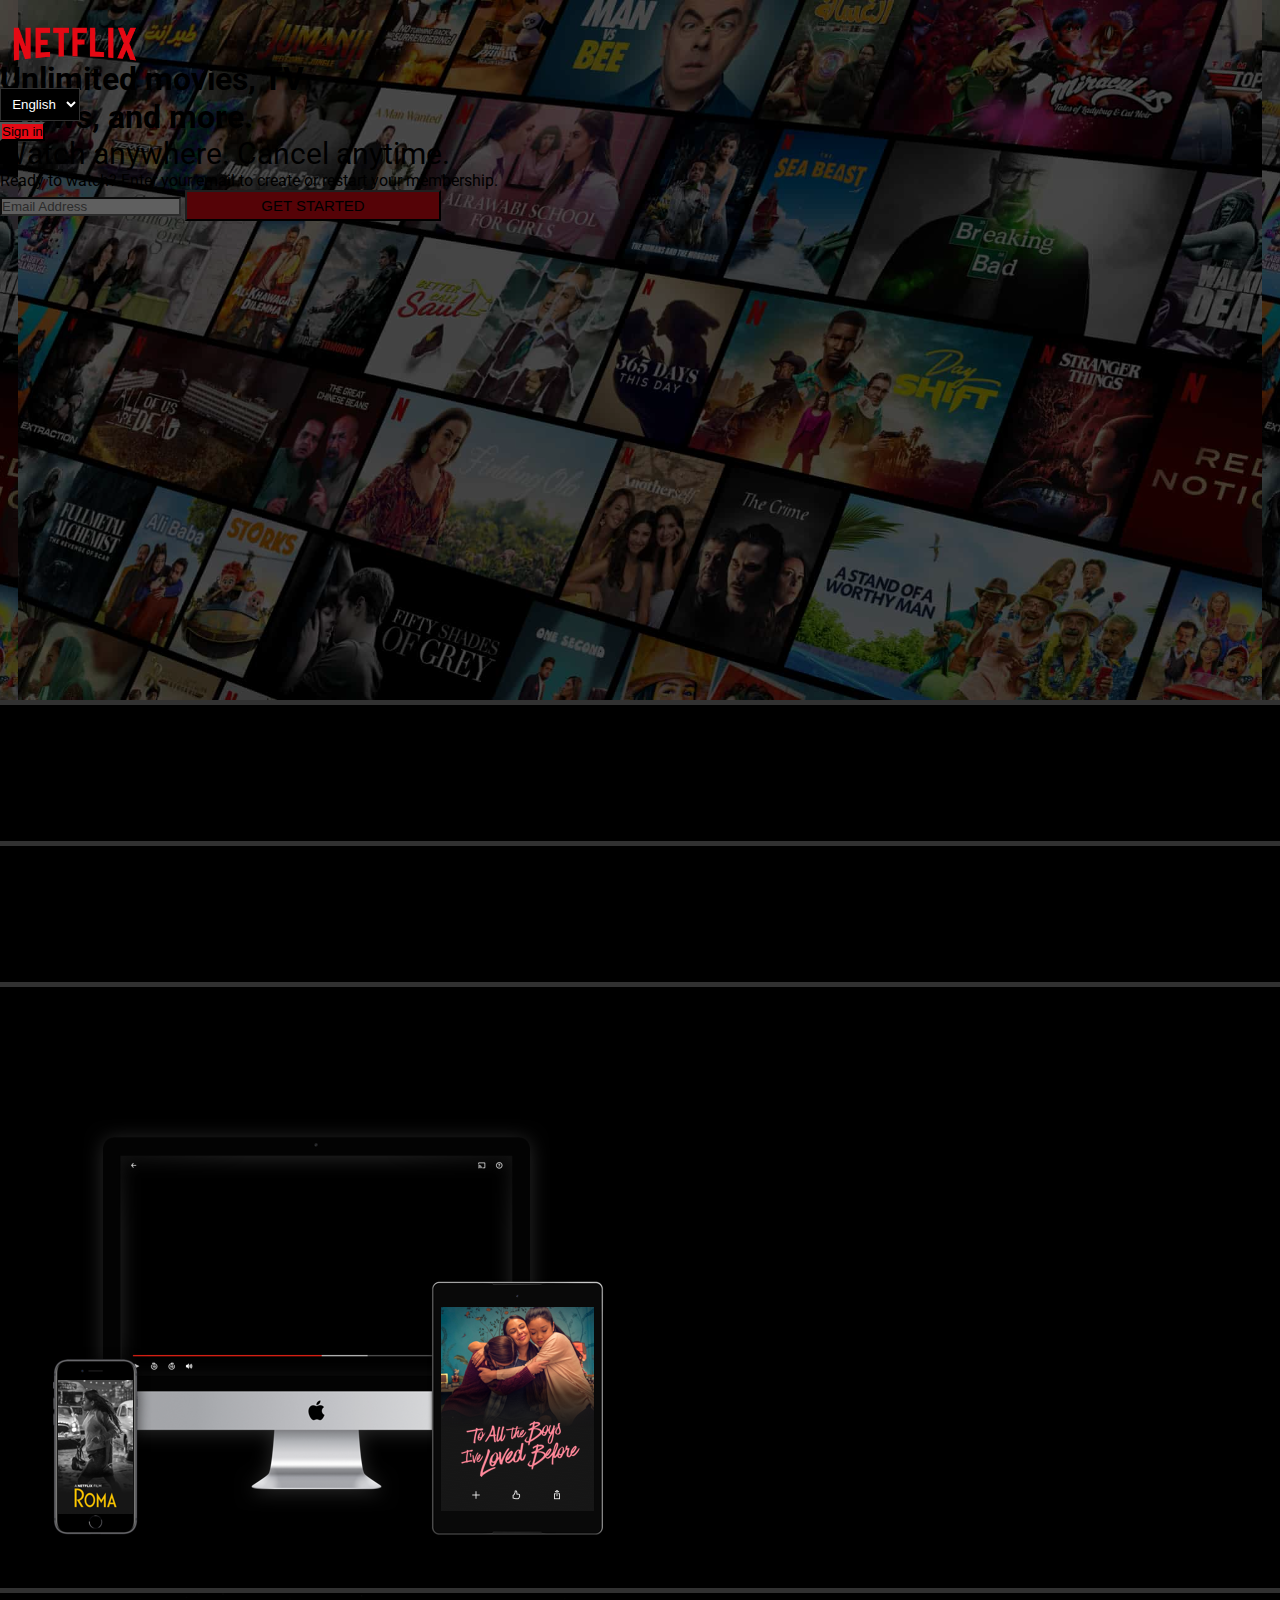
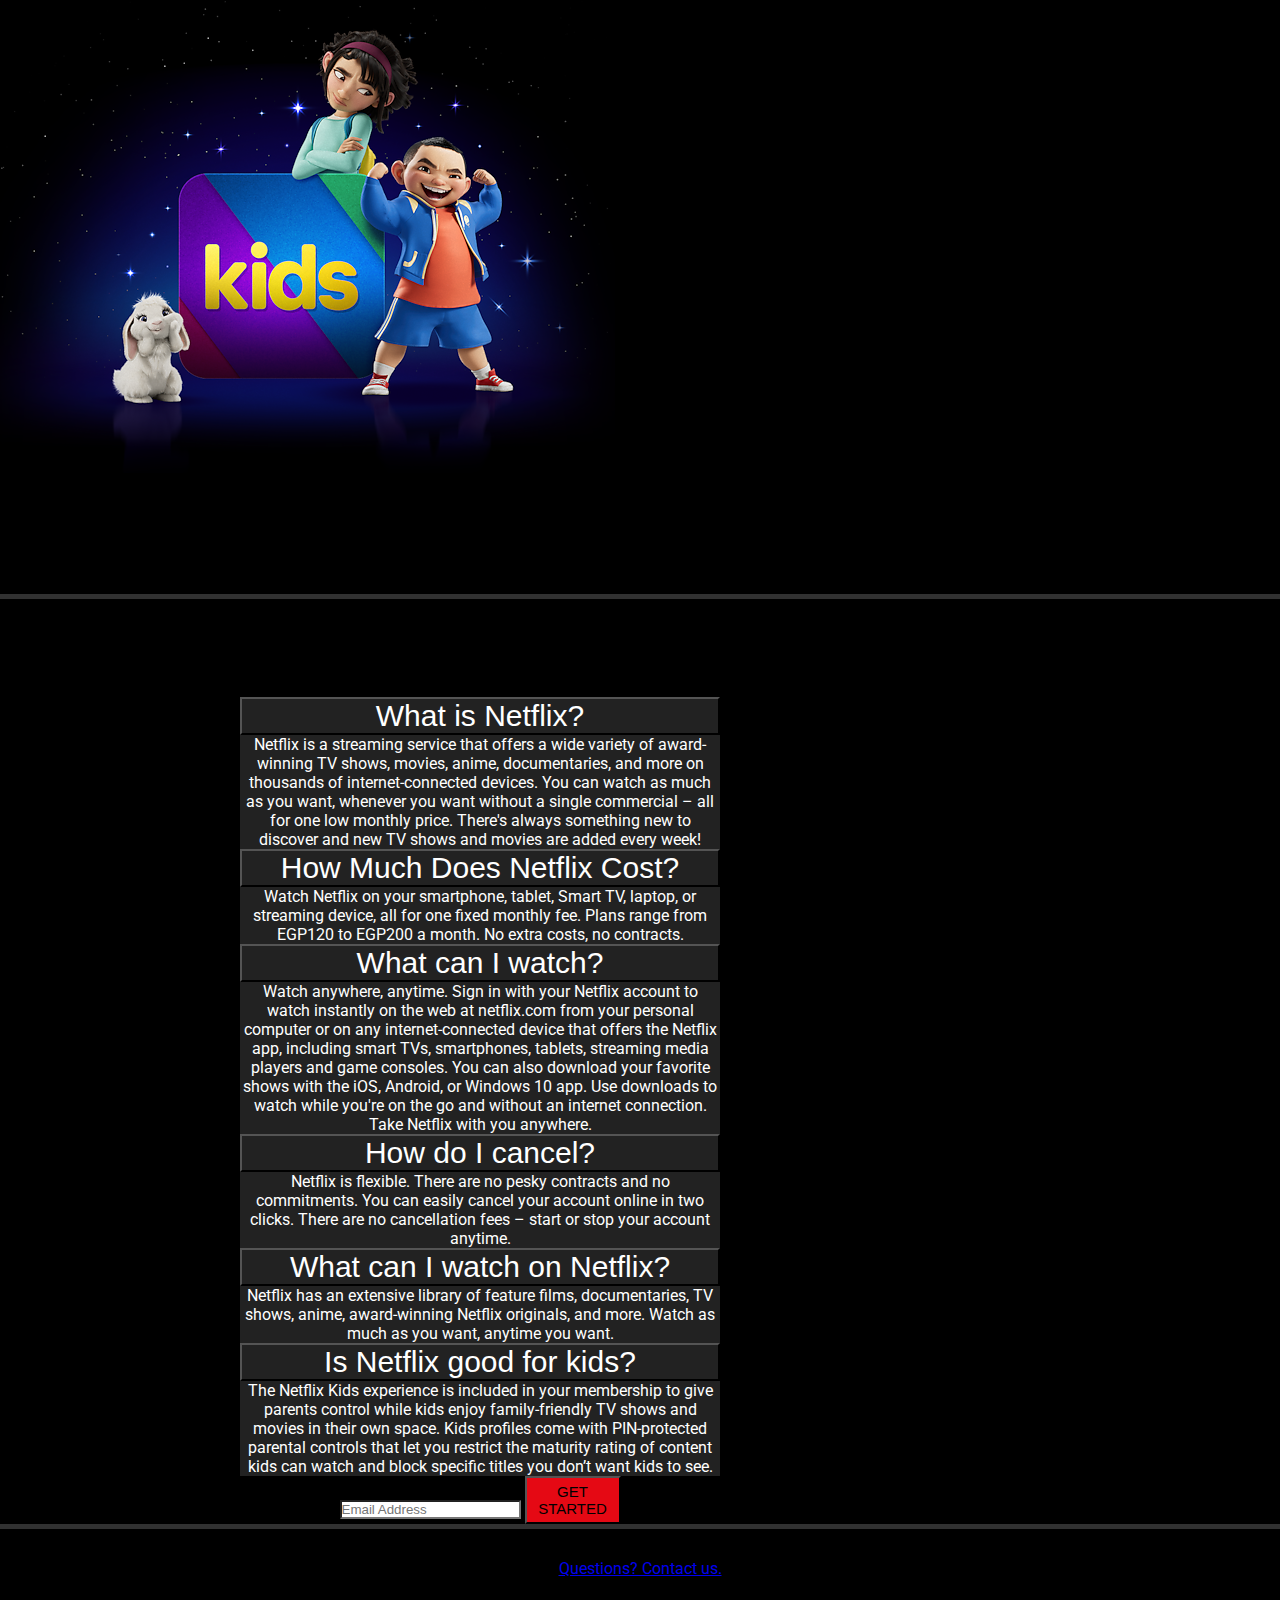
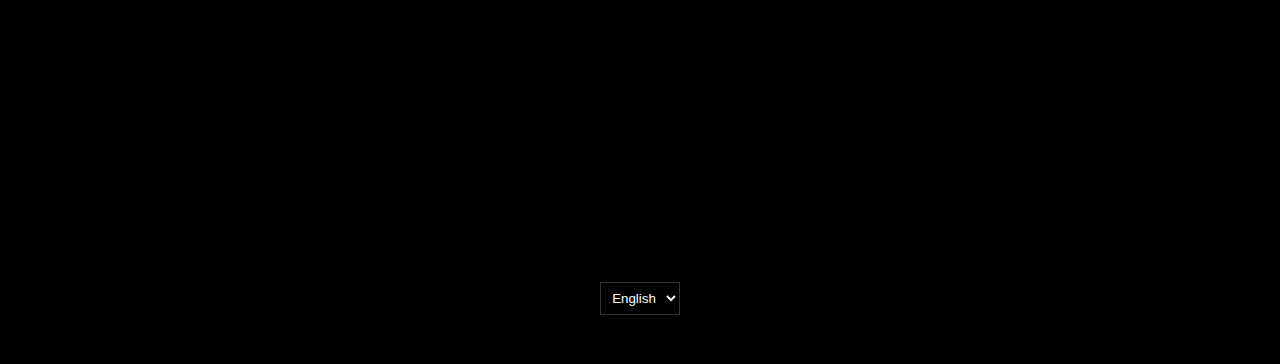
==== commit e6ec074f: "V2" ====
--- a/index.html
+++ b/index.html
@@ -25,7 +25,10 @@
                     <option value="/eg/" data-language="ar" data-country="EG" lang="ar">العربية</option>
                     <option selected="" value="/eg-en/" data-language="en" data-country="EG" lang="en">English</option>
                 </select>
-                <button class="btn btn-danger red h-25 mt-2">Sign in</button>
+                <form action="Login.html" class="form-check d-flex w-50 m-auto">
+                    <button class="btn btn-danger red h-25 mt-2">Sign in</button>
+                </form>
+
             </div>
         </nav>
     </header>
--- a/css/main.css
+++ b/css/main.css
@@ -74,6 +74,9 @@
     align-self: center !important;
     width: 43%;
     height: 45%;
+}
+.input-group{
+  border-radius: 0% !important;
 }
 @media (max-width:950px) {
 
